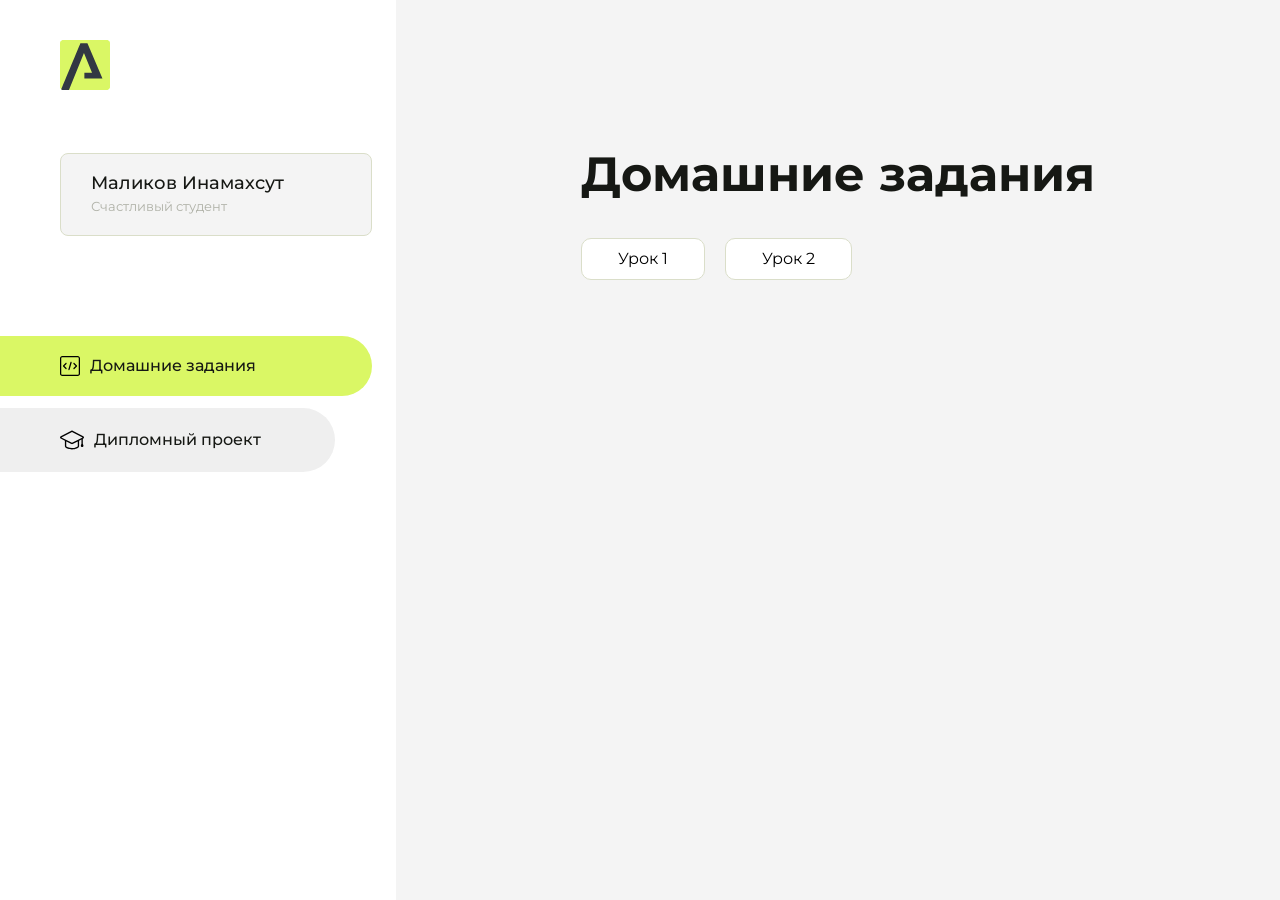
==== index.html @ c12f7057 "Update index.html" ====
<!DOCTYPE html>
<html lang="en">
<head>
    <meta charset="UTF-8">
    <meta name="viewport" content="width=device-width, initial-scale=1.0">
    <title>Домашняя работа</title>
    <link rel="shortcut icon" href="src/logo.ico" type="image/x-icon">
    <link rel="preconnect" href="https://fonts.googleapis.com">
    <link rel="preconnect" href="https://fonts.gstatic.com" crossorigin>
    <link href="https://fonts.googleapis.com/css2?family=Montserrat:wght@400;500;700&family=Rubik:wght@500&display=swap"
          rel="stylesheet">
    <link rel="stylesheet" href="src/style.css">
</head>
<body id="body">
<div class="overlay" id="overlay"></div>
<div class="layout">
    <div class="burger" id="burger">
        <svg viewBox="0 0 24 24" fill="none" xmlns="http://www.w3.org/2000/svg">
            <g id="SVGRepo_bgCarrier" stroke-width="0"></g>
            <g id="SVGRepo_tracerCarrier" stroke-linecap="round" stroke-linejoin="round"></g>
            <g id="SVGRepo_iconCarrier">
                <path d="M4 18L20 18" stroke="#DAF765" stroke-width="2" stroke-linecap="round"></path>
                <path d="M4 12L20 12" stroke="#DAF765" stroke-width="2" stroke-linecap="round"></path>
                <path d="M4 6L20 6" stroke="#DAF765" stroke-width="2" stroke-linecap="round"></path>
            </g>
        </svg>
    </div>
    <aside class="sidebar" id="sidebar">
        <div class="sidebar__inner">
            <div class="logo">
                <svg width="50" height="50" viewBox="0 0 50 50" fill="none" xmlns="http://www.w3.org/2000/svg">
                    <g clip-path="url(#clip0_513_74730)">
                        <path d="M46.17 -0.257004H3.83C1.57281 -0.257004 -0.257 1.57281 -0.257 3.83V46.17C-0.257 48.4272 1.57281 50.257 3.83 50.257H46.17C48.4272 50.257 50.257 48.4272 50.257 46.17V3.83C50.257 1.57281 48.4272 -0.257004 46.17 -0.257004Z"
                              fill="#DAF765"/>
                        <path d="M24.375 38.4H42.461L27.441 3.1585H20.4355C20.4355 3.1585 6.7895 35.881 1.1945 49.294C2.015 50.0275 3.0945 50.257 3.6945 50.257H8.8445L23.954 13.07L32.0465 32.8285H24.375V38.4Z"
                              fill="#323843"/>
                    </g>
                    <defs>
                        <clipPath id="clip0_513_74730">
                            <rect width="50" height="50" fill="white"/>
                        </clipPath>
                    </defs>
                </svg>
            </div>
            <div class="sidebar__user">
                <div class="sidebar__name">Маликов Инамахсут</div>
                <div class="sidebar__text">Счастливый студент</div>
            </div>
            <div class="sidebar__tabs">
                <div class="sidebar__item">
                    <button class="sidebar__button active" id="tasks">
                        <svg xmlns="http://www.w3.org/2000/svg" width="20" height="20" viewBox="0 0 20 20" fill="none">
                            <g clip-path="url(#clip0_704_74543)">
                                <path d="M17.7083 20H2.29167C1.0275 20 0 18.9725 0 17.7083V2.29167C0 1.0275 1.0275 0 2.29167 0H17.7083C18.9725 0 20 1.0275 20 2.29167V17.7083C20 18.9725 18.9725 20 17.7083 20ZM2.29167 1.25C1.7175 1.25 1.25 1.7175 1.25 2.29167V17.7083C1.25 18.2825 1.7175 18.75 2.29167 18.75H17.7083C18.2825 18.75 18.75 18.2825 18.75 17.7083V2.29167C18.75 1.7175 18.2825 1.25 17.7083 1.25H2.29167Z"
                                      fill="black"/>
                                <path d="M6.04167 13.125C5.88167 13.125 5.72167 13.0642 5.6 12.9417L3.1 10.4417C2.85583 10.1975 2.85583 9.80167 3.1 9.5575L5.6 7.0575C5.84417 6.81333 6.24 6.81333 6.48417 7.0575C6.72833 7.30167 6.72833 7.6975 6.48417 7.94167L4.42583 10L6.48417 12.0583C6.72833 12.3025 6.72833 12.6983 6.48417 12.9425C6.36167 13.0642 6.20167 13.125 6.04167 13.125Z"
                                      fill="black"/>
                                <path d="M8.95833 14.1667C8.9 14.1667 8.84 14.1583 8.78167 14.1417C8.45083 14.0442 8.26083 13.6967 8.35833 13.3658L10.4417 6.28251C10.5392 5.95084 10.8892 5.76417 11.2175 5.85917C11.5483 5.95667 11.7383 6.30417 11.6408 6.63501L9.5575 13.7183C9.47833 13.9908 9.22833 14.1667 8.95833 14.1667Z"
                                      fill="black"/>
                                <path d="M13.9583 13.125C13.7983 13.125 13.6383 13.0642 13.5167 12.9417C13.2725 12.6975 13.2725 12.3017 13.5167 12.0575L15.575 9.99916L13.5167 7.94083C13.2725 7.69666 13.2725 7.30083 13.5167 7.05666C13.7608 6.81249 14.1567 6.81249 14.4008 7.05666L16.9008 9.55666C17.145 9.80083 17.145 10.1967 16.9008 10.4408L14.4008 12.9408C14.2783 13.0642 14.1183 13.125 13.9583 13.125Z"
                                      fill="black"/>
                            </g>
                            <defs>
                                <clipPath id="clip0_704_74543">
                                    <rect width="20" height="20" fill="white"/>
                                </clipPath>
                            </defs>
                        </svg>
                        <span>Домашние задания</span></button>
                </div>
                <div class="sidebar__item">
                    <button class="sidebar__button" id="diplom">
                        <svg xmlns="http://www.w3.org/2000/svg" width="24" height="24" viewBox="0 0 24 24" fill="none">
                            <g clip-path="url(#clip0_704_74553)">
                                <path d="M23.2628 10.5971C23.7176 10.365 24 9.90375 24 9.39337C24 8.883 23.7176 8.42175 23.2628 8.18962L12.6135 2.75362C12.2291 2.55824 11.7705 2.55787 11.3854 2.75399L0.736875 8.19C0.282375 8.42175 0 8.883 0 9.39337C0 9.90375 0.282375 10.365 0.736875 10.5971L4.89038 12.7177V18.2074C4.89038 19.8154 8.412 21.393 12 21.393C15.5884 21.393 19.1096 19.815 19.1096 18.2074V12.7174L21.4609 11.517V15.8017L20.901 17.2305C20.7409 17.6389 20.7934 18.0994 21.0405 18.4616C21.2876 18.8246 21.6979 19.041 22.1366 19.041C22.5754 19.041 22.9852 18.8246 23.2324 18.462C23.4795 18.099 23.532 17.6385 23.3719 17.2301L22.8124 15.8021V10.827L23.2628 10.5971ZM17.7623 18.1721C17.6198 18.6375 15.3491 20.0419 12 20.0419C8.65088 20.0419 6.38025 18.6375 6.2415 18.2074V12.3037L6.23887 12.3019C6.23812 12.057 6.1065 11.8207 5.87325 11.7019L1.3515 9.39337L12 3.95737L22.6489 9.39337L12 14.8294L5.87325 11.7019C5.54063 11.5331 4.6695 11.6674 4.5 12C4.33012 12.3322 4.55813 12.5479 4.89038 12.7177L11.3857 16.0331C11.5781 16.1314 11.7889 16.1805 12 16.1805C12.2107 16.1805 12.4222 16.1314 12.6146 16.0331L17.7593 13.407L17.7623 18.1721Z"
                                      fill="black"/>
                            </g>
                            <defs>
                                <clipPath id="clip0_704_74553">
                                    <rect width="24" height="24" fill="white"/>
                                </clipPath>
                            </defs>
                        </svg>
                        <span>Дипломный проект</span></button>
                </div>
            </div>
        </div>

    </aside>
    <div class="content">
        <div class="container">
            <div class="content__block" id="tasksBlock">
                <div class="content__title">Домашние задания</div>
                <ul class="content__list">
                    <li class="content__list-item">
                        <a href="тесты/index.html">Урок 1</a>
                    </li>
                     <li class="content__list-item">
                        <a href="lesson2/index.html">Урок 2</a>
                    </li>
                </ul>
            </div>
            <div class="content__block hidden" id="diplomBlock">
                <div class="content__title">Дипломный проект</div>
                <div class="content__list-diplom">
                    <a href="ПАПКА-С-НОМЕРОМ-УРОКА">Ссылка на ДЗ</a>
                </div>
                <div class="content__decor">
                    <div class="content__decor-text">Давай проверим, чему ты научился!</div>
                    <div class="content__decor-img">
                        <img src="src/decor.png" alt="decor">
                    </div>
                </div>
            </div>
        </div>
    </div>
</div>
<script src="src/index.js"></script>
</body>
</html>
---- src/style.css ----
*{padding: 0;margin: 0;border: 0;}
*,*:before,*:after{-webkit-box-sizing: border-box;box-sizing: border-box;}
:focus,:active{outline: none;}
a:focus,a:active{outline: none;}
nav,footer,header,aside{display: block;}
html,body{
    height:100%;width:100%;
    font-size:100%;line-height:1;-ms-text-size-adjust:100%;-moz-text-size-adjust:100%;-webkit-text-size-adjust:100%;}
input,button,textarea{font-family:inherit;}
input::-ms-clear{display: none;}
button{cursor: pointer;}
button::-moz-focus-inner{padding:0;border:0;}
a,a:visited{text-decoration: none;}
a:hover{text-decoration: none;}
ul li{list-style: none;}
img{vertical-align: top;}
h1,h2,h3,h4,h5,h6{font-size:inherit;font-weight: inherit;}
a{color:inherit;}



body {
    font-family: "Montserrat",SansSerif;
    color: black;
}

body.overflow {
    overflow: hidden;
}



.layout {
    display: -webkit-box;
    display: -ms-flexbox;
    display: flex;
    min-height: 100vh;
}

.sidebar {
    padding: 40px 24px 40px 0;
    -ms-flex-negative: 0;
    flex-shrink: 0;
    background-color: white;
}



.content {
    -webkit-box-flex: 1;
    -ms-flex-positive: 1;
    flex-grow: 1;
    background-color: #F4F4F4;
}

.container {
    display: -webkit-box;
    display: -ms-flexbox;
    display: flex;
    -webkit-box-orient: vertical;
    -webkit-box-direction: normal;
    -ms-flex-direction: column;
    flex-direction: column;
    -webkit-box-pack: center;
    -ms-flex-pack: center;
    justify-content: center;
    -webkit-box-align: center;
    -ms-flex-align: center;
    align-items: center;
    padding: 150px 60px 80px 60px;
}


.logo {
    margin-left: 60px;
    margin-bottom: 60px;
}

.sidebar__user {
    background-color: #F4F4F4;
    padding: 20px 30px;
    margin-left: 60px;
    margin-bottom: 100px;
    border-radius: 8px;
    border: 1px solid #DADEC9;
}

.sidebar__name {
    color:#161814;
    font-size: 18px;
    font-weight: 500;
    margin-bottom: 6px;
}

.sidebar__text {
    color: #AFB1A7;
    font-size: 13px;
    font-weight: 400;
    line-height: 130%; /* 16.9px */
}

.sidebar__item {
    width: 372px;
}

.sidebar__button {
    display: -webkit-box;
    display: -ms-flexbox;
    display: flex;
    -webkit-box-align: center;
    -ms-flex-align: center;
    align-items: center;
    gap: 10px;
    padding: 20px 60px;
    margin-bottom: 12px;
    border-radius: 0px 100px 100px 0px;
    -webkit-transition: all .5s;
    -o-transition: all .5s;
    transition: all .5s;
    cursor: pointer;
    width: 90%;
    color:#161814;
    font-size: 16px;
    font-weight: 500;
}

.sidebar__button.active , .sidebar__button:hover {
    width: 100%;
    background-color: #DAF765;
}


.content__title {
    color: #161814;
    font-size: 48px;
    font-weight: 700;
    margin-bottom: 40px;
}

.content__list {
    display: -webkit-box;
    display: -ms-flexbox;
    display: flex;
    -webkit-box-align: center;
    -ms-flex-align: center;
    align-items: center;
    -ms-flex-wrap: wrap;
    flex-wrap: wrap;
    gap: 20px;
}



.content__list-item  {
    cursor: pointer;
    padding: 12px 18px;
    background-color: #fff;
    border-radius: 10px;
    border: 1px solid #DADEC9;
    -webkit-transition: all .3s;
    -o-transition: all .3s;
    transition: all .3s;
}

.content__list-item:hover,.content__list-diplom:hover {
    background-color: #AFB1A7;
}

li a {
    padding: 12px 18px;

}


.content__list-diplom {
    -webkit-transition: all .3s;
    -o-transition: all .3s;
    transition: all .3s;
    display: inline-block;
    padding: 12px 18px;
    background-color: #fff;
    border-radius: 10px;
    border: 1px solid #DADEC9;
}

.content__decor {
    display: -webkit-box;
    display: -ms-flexbox;
    display: flex;
    -webkit-box-align: center;
    -ms-flex-align: center;
    align-items: center;
}

.content__decor-text {
    color:#BEDD44;
    font-size: 36px;
    font-weight: 700;
    line-height: 110%; /* 39.6px */
}

.content__block {
    max-width: 1200px;
}

.content__block.hidden {
    display: none;
}

.content__decor-img img{
    width: 100%;
}

.burger {
    display: none;
    padding: 5px;
    position: fixed;
    top: 3%;
    right: 7%;
    width: 40px;
    height: 40px;
    background-color: #161814;
    border-radius: 50%;
    z-index: 10;
    border: 1px solid #DAF765;
}

@media (max-width: 768px) {
    .burger {
        display: block;
    }

    .sidebar {
        -webkit-transition: all .3s;
        -o-transition: all .3s;
        transition: all .3s;
        -webkit-transform: translateX(-100%);
        -ms-transform: translateX(-100%);
        transform: translateX(-100%);
        position: fixed;
        top: 0;
        left: 0;
        bottom: 0;
        z-index: 5;
    }

    .sidebar.show {
        -webkit-transform: translateX(0%);
        -ms-transform: translateX(0%);
        transform: translateX(0%);
    }

    .overlay {
        opacity: 0;
        pointer-events: none;
        -webkit-transition: all .3s;
        -o-transition: all .3s;
        transition: all .3s;
        position: absolute;
        top: 0;
        right: 0;
        left: 0;
        bottom: 0;
        z-index: 3;
        background-color: #000000e0;
    }

    .overlay.show {
        opacity: 1;
        pointer-events: all;
    }

    .container {
        padding: 40px 20px;
        min-height: 100%;
    }

    .content__decor {
        margin-top: 20px;
        -webkit-box-orient: vertical;
        -webkit-box-direction: normal;
        -ms-flex-direction: column;
        flex-direction: column;
    }
}

@media (max-width: 400px) {
    .sidebar__user {
        margin-left: 0;
    }
}
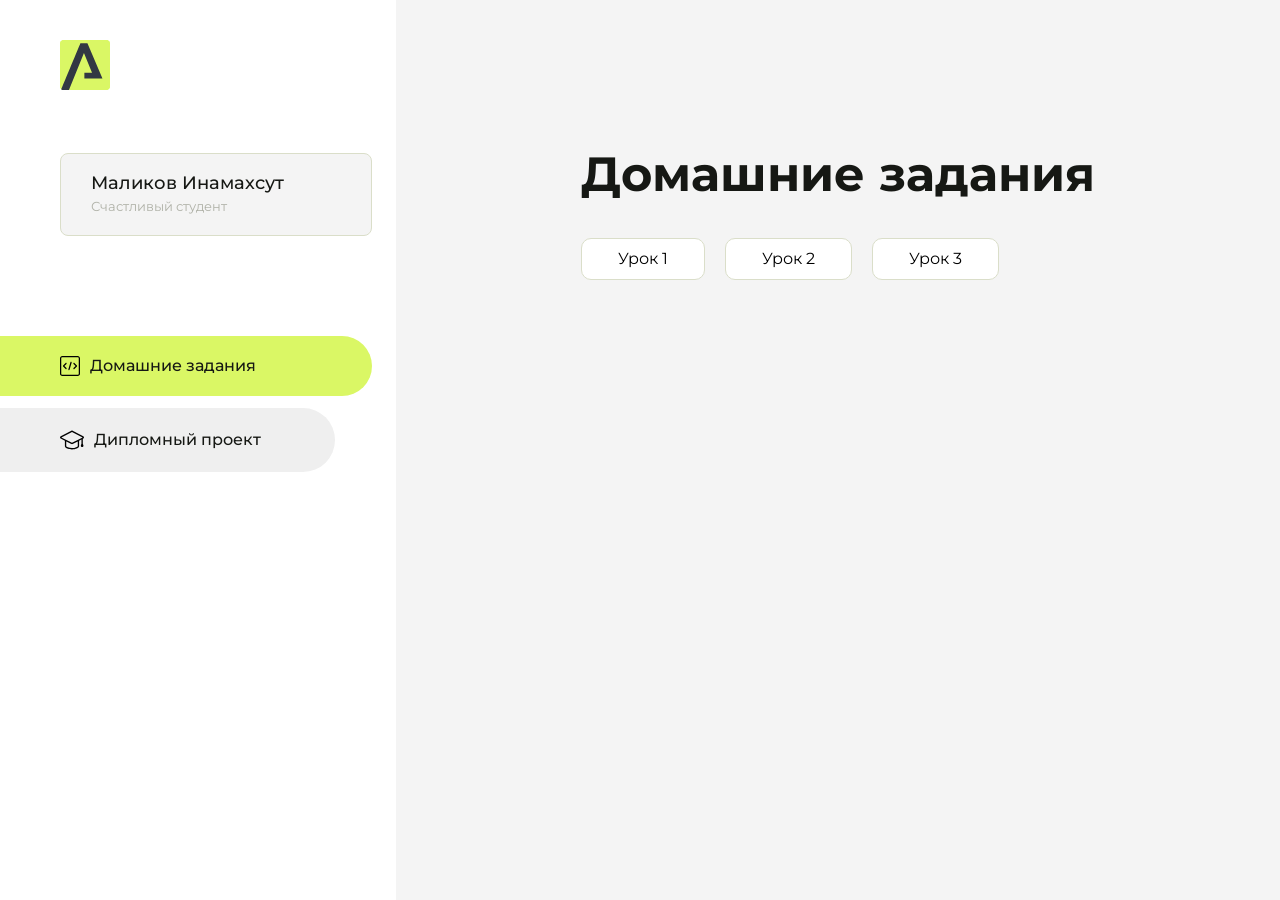
==== commit 6b234f26: "Update index.html" ====
--- a/index.html
+++ b/index.html
@@ -98,6 +98,9 @@
                      <li class="content__list-item">
                         <a href="lesson2/index.html">Урок 2</a>
                     </li>
+                    <li class="content__list-item">
+                        <a href="lesson3/index.html">Урок 3</a>
+                    </li>
                 </ul>
             </div>
             <div class="content__block hidden" id="diplomBlock">
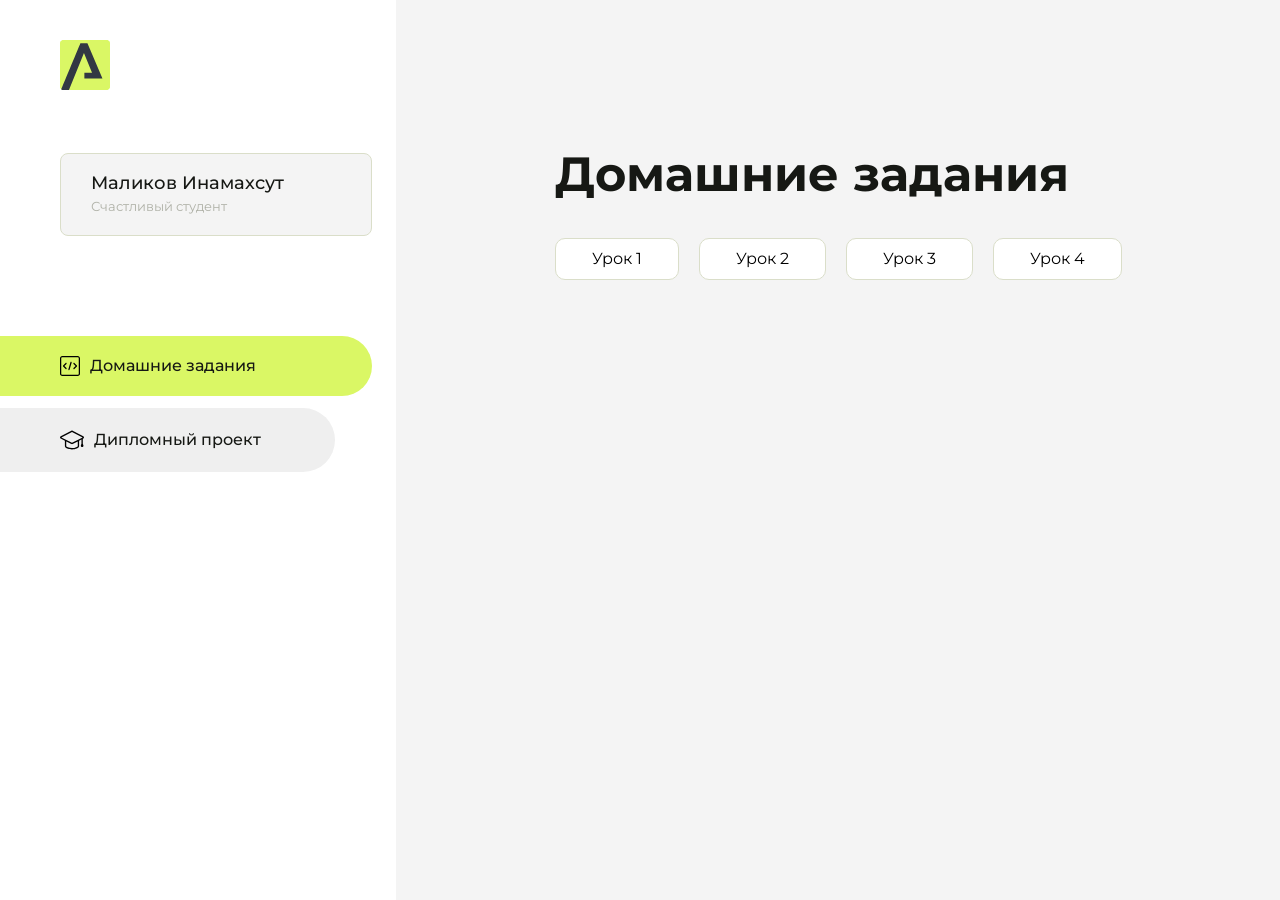
==== commit 4500f247: "Update index.html" ====
--- a/index.html
+++ b/index.html
@@ -101,6 +101,9 @@
                     <li class="content__list-item">
                         <a href="lesson3/index.html">Урок 3</a>
                     </li>
+                     <li class="content__list-item">
+                        <a href="lesson4/index.html">Урок 4</a>
+                    </li>
                 </ul>
             </div>
             <div class="content__block hidden" id="diplomBlock">
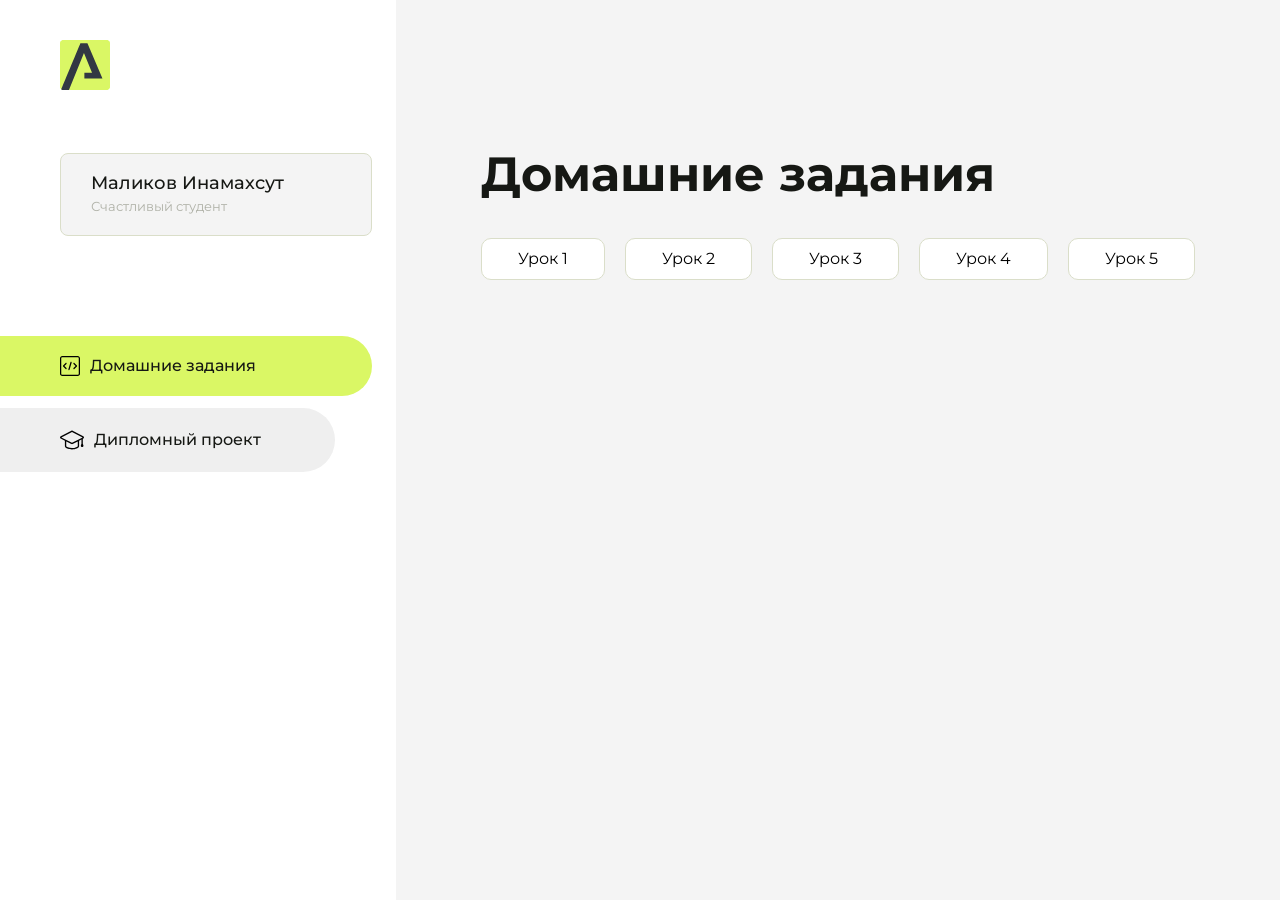
==== commit 79111007: "Update index.html" ====
--- a/index.html
+++ b/index.html
@@ -102,7 +102,10 @@
                         <a href="lesson3/index.html">Урок 3</a>
                     </li>
                      <li class="content__list-item">
-                        <a href="lesson4/index.html">Урок 4</a>
+                        <a href="lesson4/HTML/article.html">Урок 4</a>
+                    </li>
+                      <li class="content__list-item">
+                        <a href="lesson5/HTML/article.html">Урок 5</a>
                     </li>
                 </ul>
             </div>
